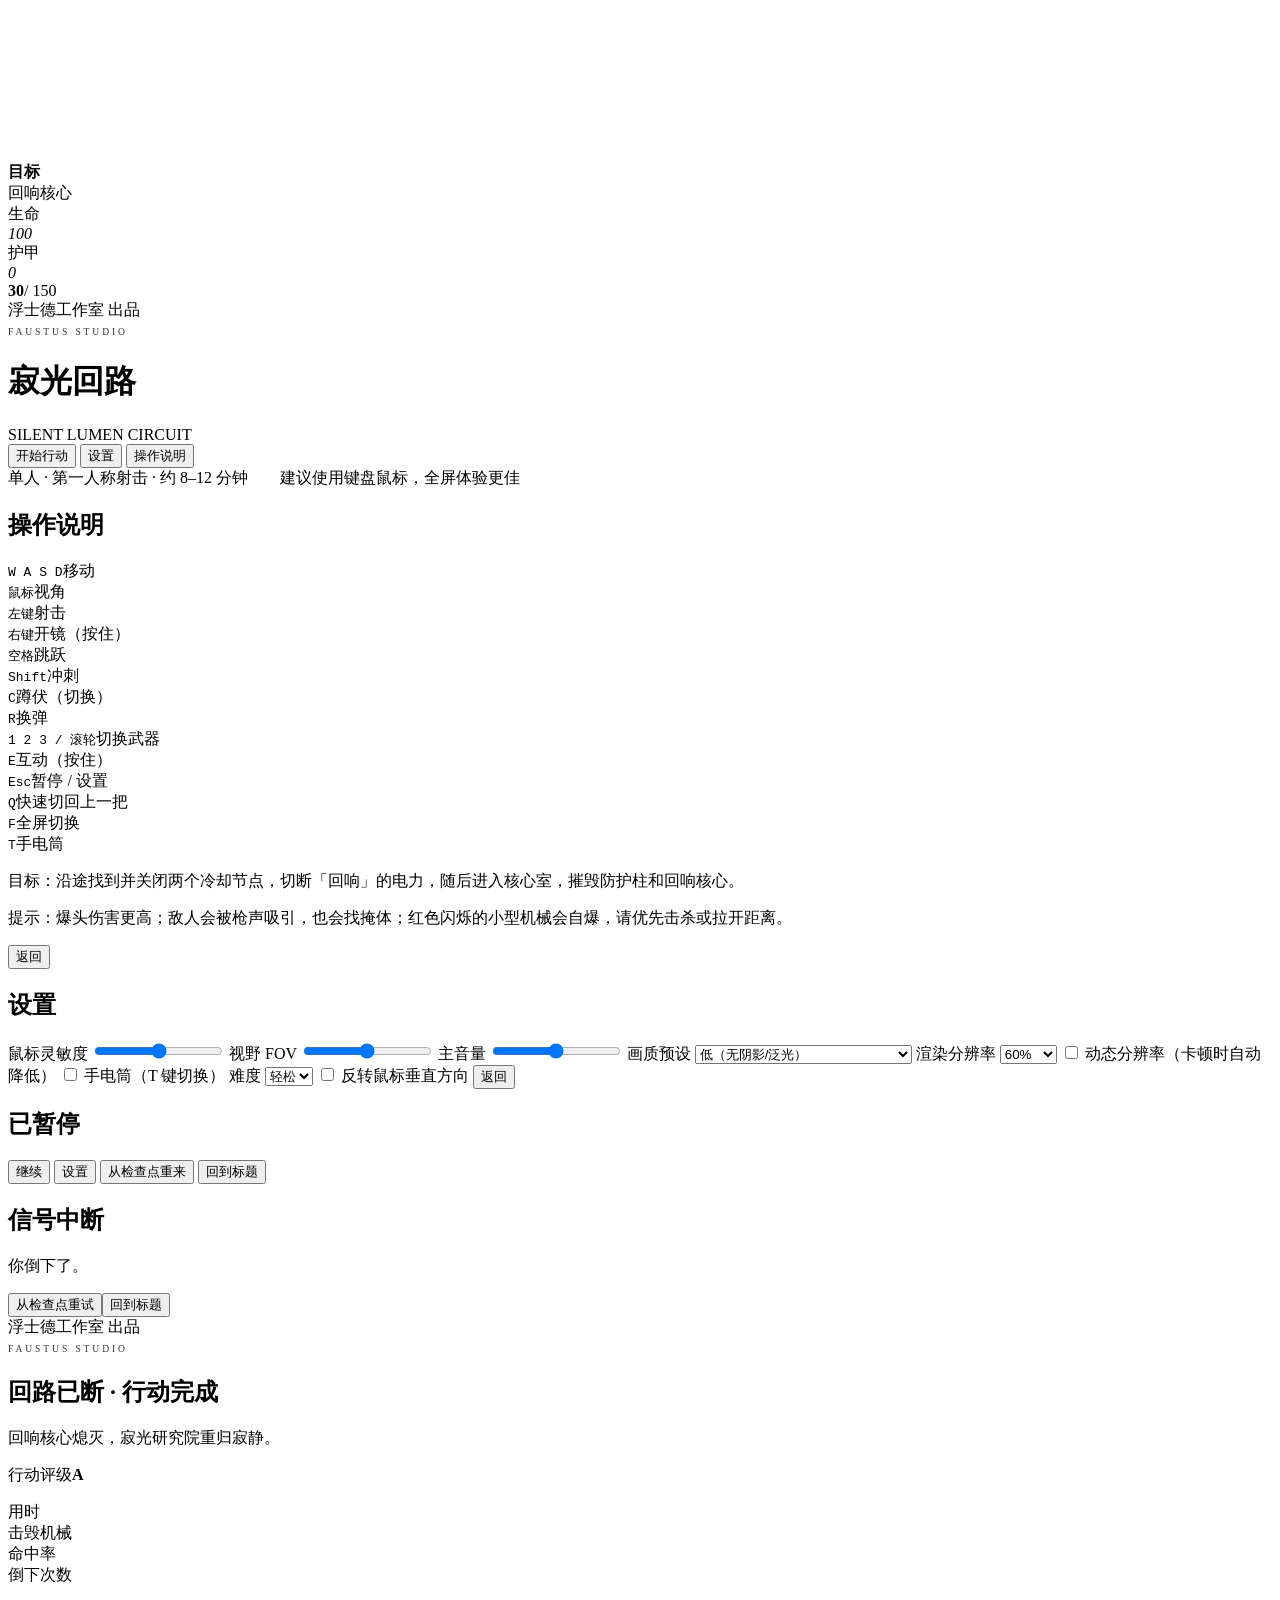
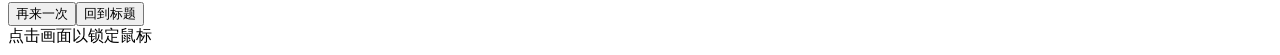
==== src/tpl.html @ adf1b359 "Initial release" ====
<!DOCTYPE html>
<html lang="zh-CN"><head><meta charset="utf-8">
<title>寂光回路 · 浮士德工作室 Faustus Studio</title>
<meta name="viewport" content="width=device-width,initial-scale=1">
<style>
/*CSS*/
</style></head><body>
<canvas id="gl"></canvas><canvas id="hud"></canvas>
<div id="vig"></div><div id="hurt"></div><div id="flash"></div>
<div id="hudw" class="hide">
  <div id="obj"><b id="objT">目标</b><span id="objD"></span></div>
  <div id="bossw" class="hide"><div id="bossN">回响核心</div><div class="bar"><i id="bossB"></i></div><div id="bossS"></div></div>
  <div id="stat"><div class="row"><span>生命</span><div class="bar hp"><i id="hpB"></i></div><em id="hpT">100</em></div><div class="row"><span>护甲</span><div class="bar ar"><i id="arB"></i></div><em id="arT">0</em></div></div>
  <div id="ammo"><div id="wname"></div><div id="wammo"><b id="am">30</b><span id="ar2">/ 150</span></div><div id="wslots"></div></div>
  <div id="prompt" class="hide"></div>
  <div id="prog" class="hide"><i id="progB"></i></div>
  <div id="sub"><span id="subWho"></span><span id="subTxt"></span></div>
  <div id="toast"></div>
</div>
<div id="title" class="scr">
  <div class="logo"><div class="studio">浮士德工作室 出品<br><small style="letter-spacing:.3em;font-size:.6em;opacity:.8">FAUSTUS STUDIO</small></div><h1>寂光回路</h1><div class="en">SILENT LUMEN CIRCUIT</div></div>
  <div class="menu">
    <button id="bStart" class="big">开始行动</button>
    <button id="bSet">设置</button>
    <button id="bHelp">操作说明</button>
  </div>
  <div class="foot">单人 · 第一人称射击 · 约 8–12 分钟　　建议使用键盘鼠标，全屏体验更佳</div>
</div>
<div id="help" class="scr hide"><div class="card">
  <h2>操作说明</h2>
  <div class="keys">
   <div><kbd>W A S D</kbd>移动</div><div><kbd>鼠标</kbd>视角</div><div><kbd>左键</kbd>射击</div><div><kbd>右键</kbd>开镜（按住）</div>
   <div><kbd>空格</kbd>跳跃</div><div><kbd>Shift</kbd>冲刺</div><div><kbd>C</kbd>蹲伏（切换）</div><div><kbd>R</kbd>换弹</div>
   <div><kbd>1 2 3 / 滚轮</kbd>切换武器</div><div><kbd>E</kbd>互动（按住）</div><div><kbd>Esc</kbd>暂停 / 设置</div><div><kbd>Q</kbd>快速切回上一把</div><div><kbd>F</kbd>全屏切换</div><div><kbd>T</kbd>手电筒</div>
  </div>
  <p>目标：沿途找到并关闭两个冷却节点，切断「回响」的电力，随后进入核心室，摧毁防护柱和回响核心。</p>
  <p>提示：爆头伤害更高；敌人会被枪声吸引，也会找掩体；红色闪烁的小型机械会自爆，请优先击杀或拉开距离。</p>
  <button class="back">返回</button></div></div>
<div id="set" class="scr hide"><div class="card">
  <h2>设置</h2>
  <label>鼠标灵敏度 <output id="oSens"></output><input id="sSens" type="range" min="0.2" max="3" step="0.05"></label>
  <label>视野 FOV <output id="oFov"></output><input id="sFov" type="range" min="60" max="100" step="1"></label>
  <label>主音量 <output id="oVol"></output><input id="sVol" type="range" min="0" max="100" step="1"></label>
  <label>画质预设 <select id="sQL"><option value="0">低（无阴影/泛光）</option><option value="1">中（泛光 + 手电阴影）</option><option value="2">高（实时阴影 + 反射 + MSAA）</option><option value="3">极高（2K 阴影 + 色散/胶片颗粒）</option></select></label>
  <label>渲染分辨率 <select id="sQ"><option value="0.6">60%</option><option value="0.8">80%</option><option value="1">100%</option></select></label>
  <label class="chk"><input id="sDyn" type="checkbox"> 动态分辨率（卡顿时自动降低）</label>
  <label class="chk"><input id="sFlash" type="checkbox"> 手电筒（T 键切换）</label>
  <label>难度 <select id="sDiff"><option value="0">轻松</option><option value="1">标准</option><option value="2">困难</option></select></label>
  <label class="chk"><input id="sInv" type="checkbox"> 反转鼠标垂直方向</label>
  <button class="back">返回</button></div></div>
<div id="pause" class="scr hide"><div class="card">
  <h2>已暂停</h2>
  <button id="bResume" class="big">继续</button>
  <button id="bPSet">设置</button>
  <button id="bRestartCp">从检查点重来</button>
  <button id="bQuit">回到标题</button></div></div>
<div id="dead" class="scr hide"><div class="card red"><h2>信号中断</h2><p id="deadT">你倒下了。</p>
  <button id="bRetry" class="big">从检查点重试</button><button id="bQuit2">回到标题</button></div></div>
<div id="win" class="scr hide"><div class="card">
  <div class="studio">浮士德工作室 出品<br><small style="letter-spacing:.3em;font-size:.6em;opacity:.8">FAUSTUS STUDIO</small></div><h2>回路已断 · 行动完成</h2>
  <p class="winp">回响核心熄灭，寂光研究院重归寂静。</p>
  <div class="rating"><span>行动评级</span><b id="wRank">A</b></div>
  <dl><div><dt>用时</dt><dd id="wTime"></dd></div><div><dt>击毁机械</dt><dd id="wKills"></dd></div><div><dt>命中率</dt><dd id="wAcc"></dd></div><div><dt>倒下次数</dt><dd id="wDeaths"></dd></div></dl>
  <button id="bAgain" class="big">再来一次</button><button id="bQuit3">回到标题</button></div></div>
<div id="click" class="hide">点击画面以锁定鼠标</div>
<script>
/*JS*/
</script></body></html>
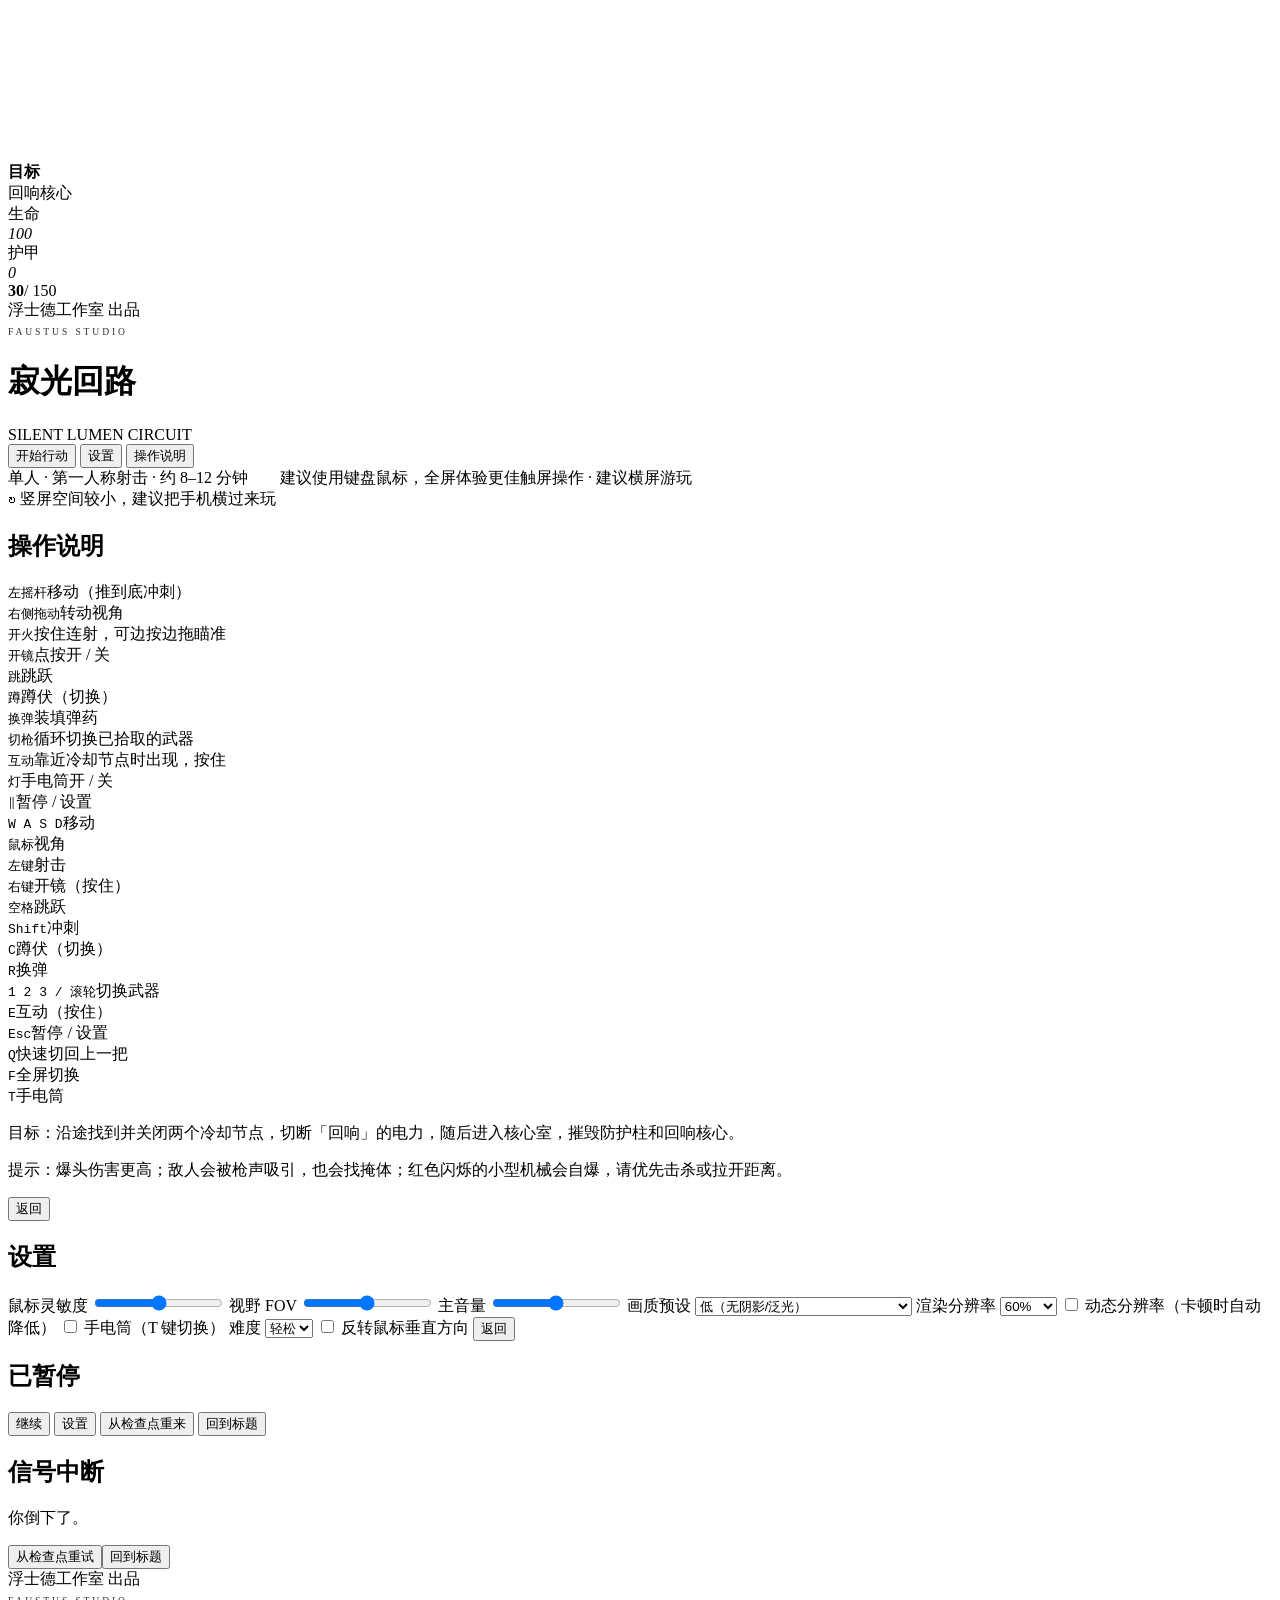
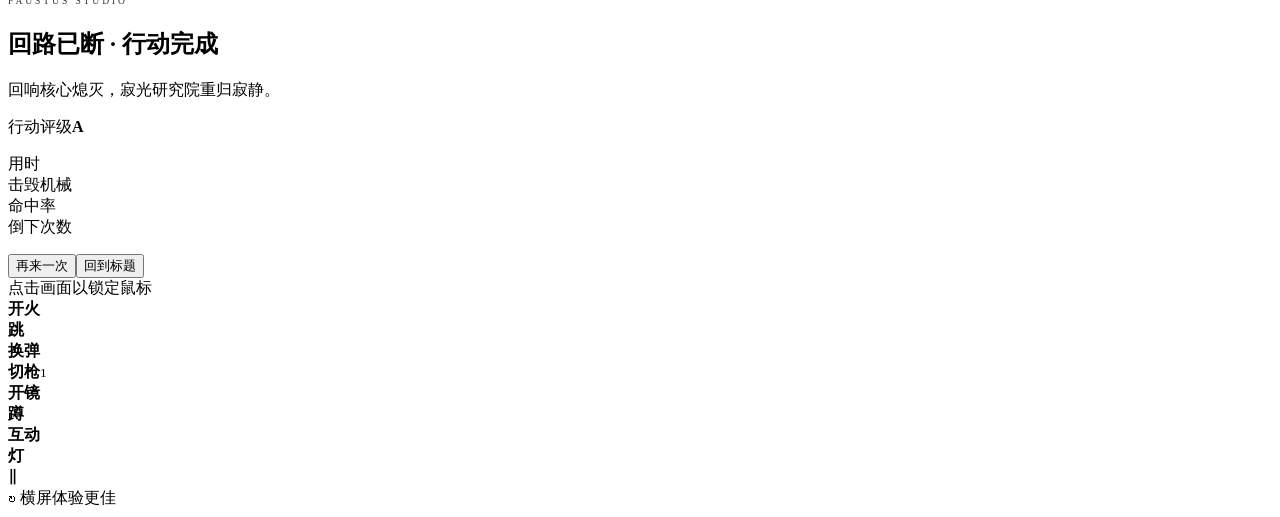
==== commit 5b95b8bd: "Add mobile touch controls" ====
--- a/src/tpl.html
+++ b/src/tpl.html
@@ -1,7 +1,9 @@
 <!DOCTYPE html>
 <html lang="zh-CN"><head><meta charset="utf-8">
 <title>寂光回路 · 浮士德工作室 Faustus Studio</title>
-<meta name="viewport" content="width=device-width,initial-scale=1">
+<meta name="viewport" content="width=device-width,initial-scale=1,maximum-scale=1,user-scalable=no,viewport-fit=cover">
+<meta name="author" content="Faustus Studio · 浮士德工作室">
+<meta name="mobile-web-app-capable" content="yes"><meta name="apple-mobile-web-app-capable" content="yes">
 <style>
 /*CSS*/
 </style></head><body>
@@ -24,11 +26,17 @@
     <button id="bSet">设置</button>
     <button id="bHelp">操作说明</button>
   </div>
-  <div class="foot">单人 · 第一人称射击 · 约 8–12 分钟　　建议使用键盘鼠标，全屏体验更佳</div>
+  <div class="foot">单人 · 第一人称射击 · 约 8–12 分钟　　<span class="kb">建议使用键盘鼠标，全屏体验更佳</span><span class="tcx">触屏操作 · 建议横屏游玩</span></div>
+  <div class="rothint">↻ 竖屏空间较小，建议把手机横过来玩</div>
 </div>
 <div id="help" class="scr hide"><div class="card">
   <h2>操作说明</h2>
-  <div class="keys">
+  <div class="keys tkeys">
+   <div><kbd>左摇杆</kbd>移动（推到底冲刺）</div><div><kbd>右侧拖动</kbd>转动视角</div><div><kbd>开火</kbd>按住连射，可边按边拖瞄准</div><div><kbd>开镜</kbd>点按开 / 关</div>
+   <div><kbd>跳</kbd>跳跃</div><div><kbd>蹲</kbd>蹲伏（切换）</div><div><kbd>换弹</kbd>装填弹药</div><div><kbd>切枪</kbd>循环切换已拾取的武器</div>
+   <div><kbd>互动</kbd>靠近冷却节点时出现，按住</div><div><kbd>灯</kbd>手电筒开 / 关</div><div><kbd>‖</kbd>暂停 / 设置</div>
+  </div>
+  <div class="keys kkeys">
    <div><kbd>W A S D</kbd>移动</div><div><kbd>鼠标</kbd>视角</div><div><kbd>左键</kbd>射击</div><div><kbd>右键</kbd>开镜（按住）</div>
    <div><kbd>空格</kbd>跳跃</div><div><kbd>Shift</kbd>冲刺</div><div><kbd>C</kbd>蹲伏（切换）</div><div><kbd>R</kbd>换弹</div>
    <div><kbd>1 2 3 / 滚轮</kbd>切换武器</div><div><kbd>E</kbd>互动（按住）</div><div><kbd>Esc</kbd>暂停 / 设置</div><div><kbd>Q</kbd>快速切回上一把</div><div><kbd>F</kbd>全屏切换</div><div><kbd>T</kbd>手电筒</div>
@@ -38,15 +46,15 @@
   <button class="back">返回</button></div></div>
 <div id="set" class="scr hide"><div class="card">
   <h2>设置</h2>
-  <label>鼠标灵敏度 <output id="oSens"></output><input id="sSens" type="range" min="0.2" max="3" step="0.05"></label>
+  <label><span><span class="kb">鼠标</span>灵敏度</span> <output id="oSens"></output><input id="sSens" type="range" min="0.2" max="3" step="0.05"></label>
   <label>视野 FOV <output id="oFov"></output><input id="sFov" type="range" min="60" max="100" step="1"></label>
   <label>主音量 <output id="oVol"></output><input id="sVol" type="range" min="0" max="100" step="1"></label>
   <label>画质预设 <select id="sQL"><option value="0">低（无阴影/泛光）</option><option value="1">中（泛光 + 手电阴影）</option><option value="2">高（实时阴影 + 反射 + MSAA）</option><option value="3">极高（2K 阴影 + 色散/胶片颗粒）</option></select></label>
   <label>渲染分辨率 <select id="sQ"><option value="0.6">60%</option><option value="0.8">80%</option><option value="1">100%</option></select></label>
   <label class="chk"><input id="sDyn" type="checkbox"> 动态分辨率（卡顿时自动降低）</label>
-  <label class="chk"><input id="sFlash" type="checkbox"> 手电筒（T 键切换）</label>
+  <label class="chk"><input id="sFlash" type="checkbox"> 手电筒<span class="kb">（T 键切换）</span></label>
   <label>难度 <select id="sDiff"><option value="0">轻松</option><option value="1">标准</option><option value="2">困难</option></select></label>
-  <label class="chk"><input id="sInv" type="checkbox"> 反转鼠标垂直方向</label>
+  <label class="chk"><input id="sInv" type="checkbox"> 反转<span class="kb">鼠标</span>垂直方向</label>
   <button class="back">返回</button></div></div>
 <div id="pause" class="scr hide"><div class="card">
   <h2>已暂停</h2>
@@ -63,6 +71,19 @@
   <dl><div><dt>用时</dt><dd id="wTime"></dd></div><div><dt>击毁机械</dt><dd id="wKills"></dd></div><div><dt>命中率</dt><dd id="wAcc"></dd></div><div><dt>倒下次数</dt><dd id="wDeaths"></dd></div></dl>
   <button id="bAgain" class="big">再来一次</button><button id="bQuit3">回到标题</button></div></div>
 <div id="click" class="hide">点击画面以锁定鼠标</div>
+<div id="tc" class="hide">
+  <div id="stk"><i></i></div>
+  <div class="tb fire" data-a="fire"><b>开火</b></div>
+  <div class="tb jump" data-a="jump"><b>跳</b></div>
+  <div class="tb reload" data-a="reload"><b>换弹</b></div>
+  <div class="tb swap" data-a="swap"><b>切枪</b><small id="tcW">1</small></div>
+  <div class="tb ads" data-a="ads"><b>开镜</b></div>
+  <div class="tb crouch sm" data-a="crouch"><b>蹲</b></div>
+  <div class="tb use hide" data-a="use"><b>互动</b></div>
+  <div class="tb flash sm" data-a="flash"><b>灯</b></div>
+  <div class="tb pausebtn sm" data-a="pause"><b>‖</b></div>
+</div>
+<div id="rot" class="hide">↻ 横屏体验更佳</div>
 <script>
 /*JS*/
 </script></body></html>
